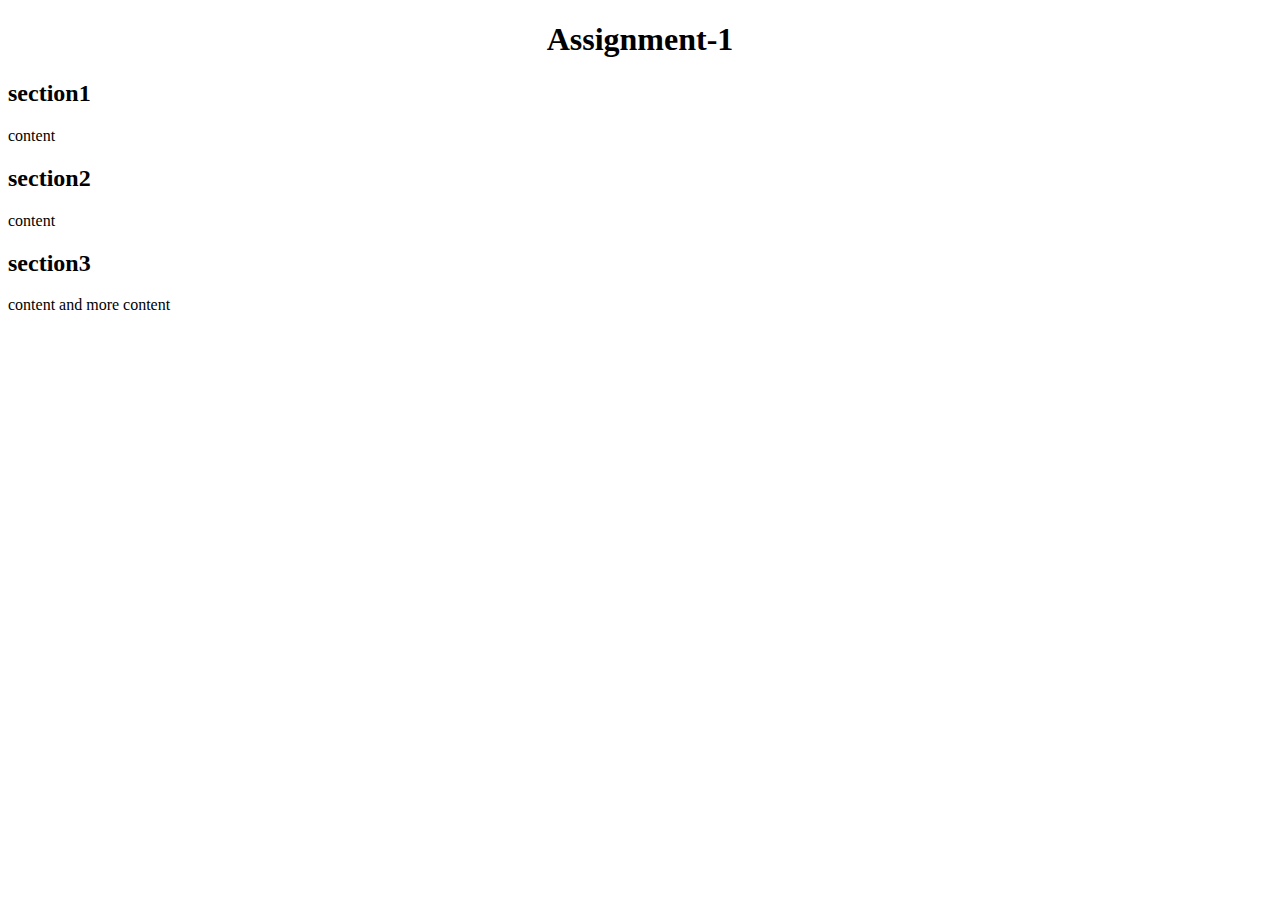
==== module2-solution/index.html @ 97f2780d "initial" ====
<!doctype html>
<html>
<head>
<meta charset="utf-8">
<meta name="viewport" content="width=device-width, initial-scale=1">
<title>Assignment Solution for Module 2</title>
<link rel="stylesheet" href="css/stylesheet.css">
</head>
<body>
	<h1> Assignment-1 </h1>
	<div>
		<div1>
			<h2> section1 </h2>
			<p> content </p>
		</div1>
		<div2>
			<h2> section2 </h2>
			<p> content </p>
		</div2>
		<div3>
			<h2> section3 </h2>
			<p> content and more content </p>
		</div3>
	</div>
</body>
</html>
---- module2-solution/css/stylesheet.css ----
h1 {
	text-align: center;
}
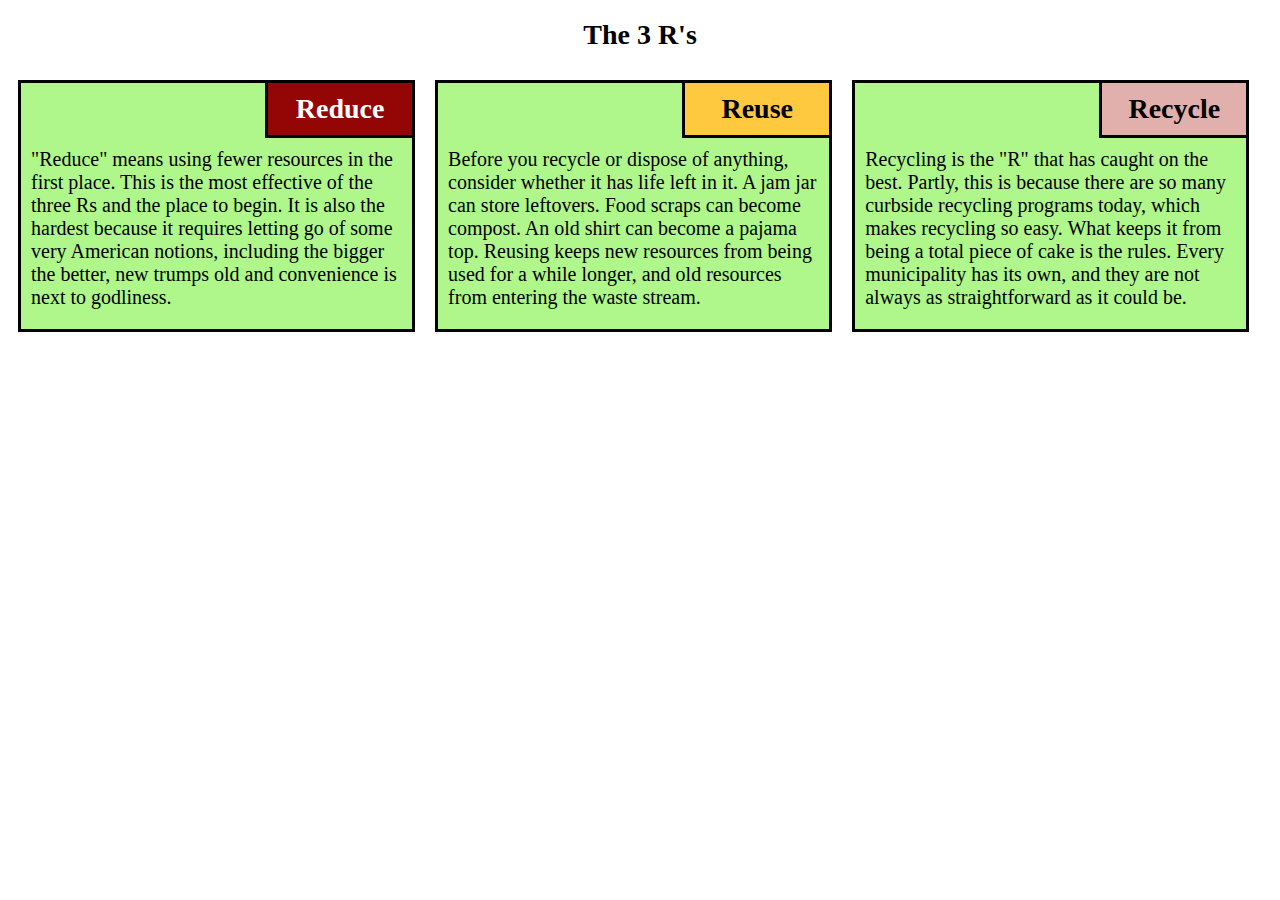
==== commit 3e976b14: "final work" ====
--- a/module2-solution/index.html
+++ b/module2-solution/index.html
@@ -7,20 +7,26 @@
 <link rel="stylesheet" href="css/stylesheet.css">
 </head>
 <body>
-	<h1> Assignment-1 </h1>
-	<div>
-		<div1>
-			<h2> section1 </h2>
-			<p> content </p>
-		</div1>
-		<div2>
-			<h2> section2 </h2>
-			<p> content </p>
-		</div2>
-		<div3>
-			<h2> section3 </h2>
-			<p> content and more content </p>
-		</div3>
+<h1> The 3 R's </h1>
+<div class="row">
+	<div class="col-lg-4 col-md-6 col-sm-12">
+		<div class="box" id="box1">
+		<h2 class="sections" id="section1"> Reduce </h2>
+		<p class="content"> "Reduce" means using fewer resources in the first place. This is the most effective of the three Rs and the place to begin. It is also the hardest because it requires letting go of some very American notions, including the bigger the better, new trumps old and convenience is next to godliness. </p>
 	</div>
+	</div>
+	<div class="col-lg-4 col-md-6 col-sm-12">
+		<div class="box" id="box2">
+		<h2 class="sections" id="section2"> Reuse </h2>
+		<p class="content"> Before you recycle or dispose of anything, consider whether it has life left in it. A jam jar can store leftovers. Food scraps can become compost. An old shirt can become a pajama top. Reusing keeps new resources from being used for a while longer, and old resources from entering the waste stream. </p>
+	</div>
+	</div>
+	<div class="col-lg-4 col-md-12 col-sm-12">
+		<div class="box" id="box3">
+		<h2 class="sections" id="section3"> Recycle </h2>
+		<p class="content"> Recycling is the "R" that has caught on the best. Partly, this is because there are so many curbside recycling programs today, which makes recycling so easy. What keeps it from being a total piece of cake is the rules. Every municipality has its own, and they are not always as straightforward as it could be. </p>
+	</div>
+	</div>
+</div>
 </body>
 </html>--- a/module2-solution/css/stylesheet.css
+++ b/module2-solution/css/stylesheet.css
@@ -1,3 +1,225 @@
+* {
+	box-sizing: border-box;
+}
+@media (min-width: 992px)
+{
+	.col-lg-1, .col-lg-2, .col-lg-3, .col-lg-4,
+	.col-lg-5, .col-lg-6, .col-lg-7, .col-lg-8,
+	.col-lg-9, .col-lg-10, .col-lg-11, .col-lg-12
+	{
+		float: left;
+	}
+	.col-lg-1
+	{
+		width: 8.33%;
+	}
+	.col-lg-2
+	{
+		width: 16.66%;
+	}
+	.col-lg-3
+	{
+		width: 25%;
+	}
+	.col-lg-4
+	{
+		width: 33%;
+	}
+	.col-lg-5
+	{
+		width: 41.66%;
+	}
+	.col-lg-6
+	{
+		width: 50%;
+	}
+	.col-lg-7
+	{
+		width: 58.33%;
+	}
+	.col-lg-8
+	{
+		width: 66.66%;
+	}
+	.col-lg-9
+	{
+		width: 74.99%;
+	}
+	.col-lg-10
+	{
+		width: 83.33%;
+	}
+	.col-lg-11
+	{
+		width: 91.66%;
+	}
+	.col-lg-12
+	{
+		width: 100%;
+	}
+}
+@media (min-width: 768px) and (max-width: 991px)
+{
+	.col-md-1, .col-md-2, .col-md-3, .col-md-4,
+	.col-md-5, .col-md-6, .col-md-7, .col-md-8,
+	.col-md-9, .col-md-10, .col-md-11, .col-md-12
+	{
+		float: left;
+	}
+	.col-md-1
+	{
+		width: 8.33%;
+	}
+	.col-md-2
+	{
+		width: 16.66%;
+	}
+	.col-md-3
+	{
+		width: 25%;
+	}
+	.col-md-4
+	{
+		width: 33%;
+	}
+	.col-md-5
+	{
+		width: 41.66%;
+	}
+	.col-md-6
+	{
+		width: 50%;
+	}
+	.col-md-7
+	{
+		width: 58.33%;
+	}
+	.col-md-8
+	{
+		width: 66.66%;
+	}
+	.col-md-9
+	{
+		width: 74.99%;
+	}
+	.col-md-10
+	{
+		width: 83.33%;
+	}
+	.col-md-11
+	{
+		width: 91.66%;
+	}
+	.col-md-12
+	{
+		width: 100%;
+	}
+}
+@media (max-width: 767px)
+{
+	.col-sm-1, .col-sm-2, .col-sm-3, .col-sm-4,
+	.col-sm-5, .col-sm-6, .col-sm-7, .col-sm-8,
+	.col-sm-9, .col-sm-10, .col-sm-11, .col-sm-12
+	{
+		float: left;
+	}
+	.col-sm-1
+	{
+		width: 8.33%;
+	}
+	.col-sm-2
+	{
+		width: 16.66%;
+	}
+	.col-sm-3
+	{
+		width: 25%;
+	}
+	.col-sm-4
+	{
+		width: 33%;
+	}
+	.col-sm-5
+	{
+		width: 41.66%;
+	}
+	.col-sm-6
+	{
+		width: 50%;
+	}
+	.col-sm-7
+	{
+		width: 58.33%;
+	}
+	.col-sm-8
+	{
+		width: 66.66%;
+	}
+	.col-sm-9
+	{
+		width: 74.99%;
+	}
+	.col-sm-10
+	{
+		width: 83.33%;
+	}
+	.col-sm-11
+	{
+		width: 91.66%;
+	}
+	.col-sm-12
+	{
+		width: 100%;
+	}
+}
+.row 
+{
+	width: 100%
+}
 h1 {
 	text-align: center;
+	font-size: 175%;
+	font-family: serif;
+}
+.box {
+	position: relative;
+    padding-right: 10px;
+	padding-left: 10px;
+	background-color: #AFF78A;
+	border: 3px solid black;
+	margin: 10px;
+	display: flex;
+    justify-content: space-between;
+    font-family: serif;
+}
+.sections 
+{
+	border: 3px solid black;
+	position: absolute;
+	top: -3px;
+	right: -3px;
+	padding: 10px;
+	margin: 0px;
+	text-align: center;
+	width: 150px;
+	font-size: 175%;
+
+}
+#section1
+{
+	background-color: #940505;
+	color: white;
+}
+#section2
+{
+	background-color: #FFC93F;
+}
+#section3
+{
+	background-color: #E2B0AC;
+}
+.content
+{
+	padding-top: 45px;
+	font-size: 125%;
 }